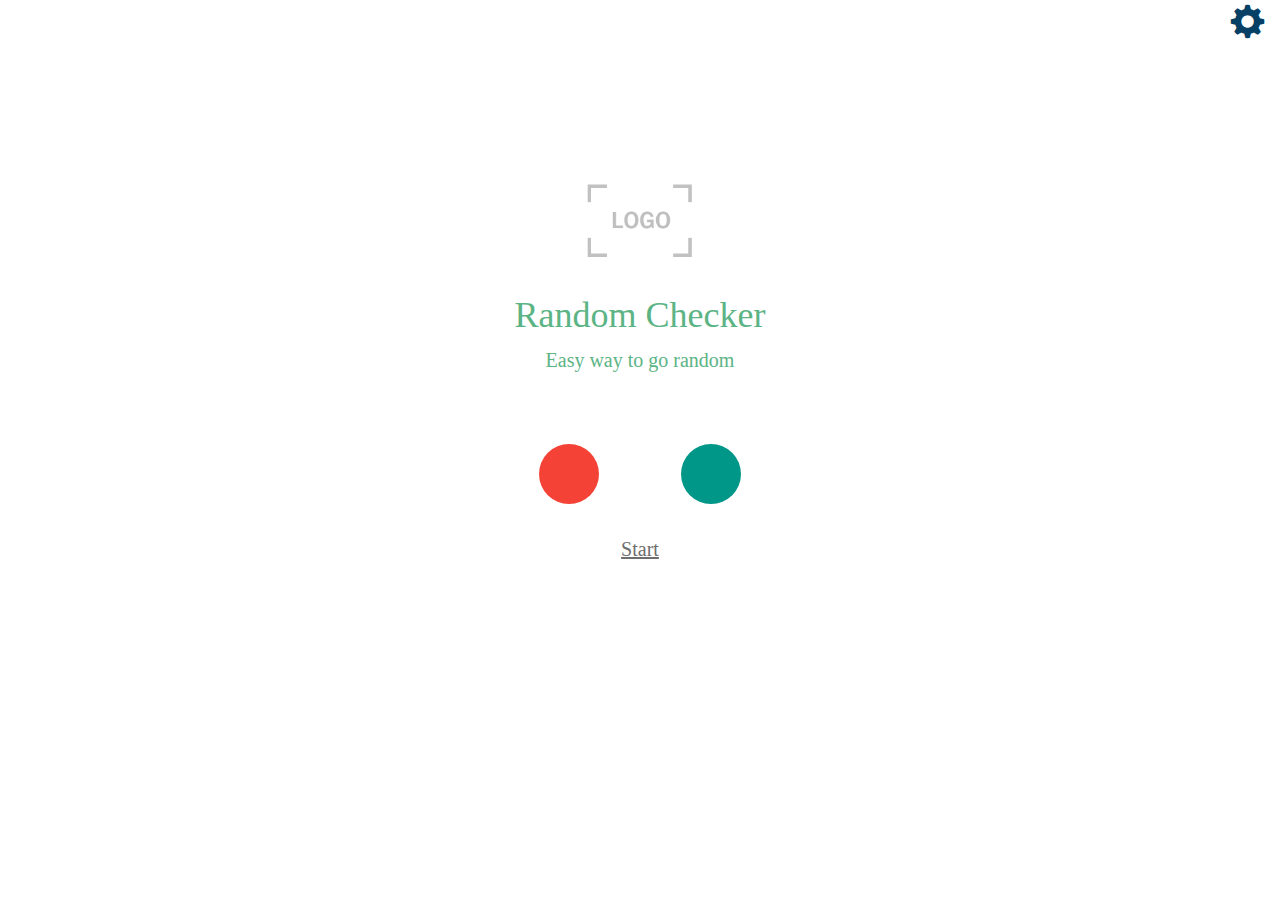
==== App/index.html @ 4e2b6e53 "" ====
﻿<!DOCTYPE html>
<html xmlns="http://www.w3.org/1999/xhtml">
<head>
    <meta charset="utf-8" />
    <meta name="viewport" content="width=device-width, initial-scale=1">
    <link rel="stylesheet" href="css/bootstrap.min.css" />
    <script src="js/jquery.min.js"></script>
    <script src="js/bootstrap.min.js"></script>
    <link rel="stylesheet" href="css/style.css">
    <script src="js/index.js"></script>

    <title>Random Cheker</title>
</head>
<body class="container-fluid Random">
    <div class="row">
        <div class="col-lg-11 col-md-11 col-sm-10 col-xs-9"></div>
        <div class="col-lg-1 col-md-1 col-sm-2 col-xs-3 text-right ">
            <a href="options.html"> <div class="glyphicon glyphicon-cog icon"></div></a>
        </div>
    </div>


    <div class="clear"></div>
    <div class="clear"></div>
    <div class="clear"></div>
    <div class="clear"></div>


    <div class="row">

        <div class=" col-md-4  col-xs-10  col-md-offset-4  col-xs-offset-1 ">
            <div>
                <img src="image/1.png" class="img-responsive img ">
                <h1 class="randomtxt impact">Random Checker</h1>
                <p>Easy way to go random</p>

                <div class="clear"></div>
                <div class="clear"></div>


                <div class="row">
                    <div class="col-xs-4 col-xs-offset-2  no"><div class="red"></div></div>
                    <div class="col-xs-4 no "><div class="green"></div></div>
                    <div class="col-xs-2 no"></div>
                </div>
                <div class="clear"></div>
                <div class="clear"></div>
                <div class="clear"></div>
                <div class="row"> <a href="result.html" class="Impact start">Start</a></div>
            </div>
        </div>
        <div class="col-lg-4 col-md-4  col-sm-1 col-xs-1 "></div>
    </div>





</body>
</html>
---- App/css/style.css ----
﻿body {
    text-align: center;
    font-family: 'Century Gothic' !important;
    /*align-content:center;*/
}

label {
    font-size: 18px;
}

.impact {
    font-family: Impact !important;
}

.img {
    max-width: 150px;
    display: block;
    margin-left: auto;
    margin-right: auto;
}

.clear {
    width: 100%;
    height: 30px;
}

.clear2 {
    width: 100%;
    height: 15px;
}

.noPaddingLeft {
    padding-left: 0px;
}
/*random page*/


.Random .icon {
    line-height: 1.2;
    font-size: 35px;
    color: #064165;
}

.Random .randomtxt {
    color: #5cb485;
}

.Random p {
    font-size: 20px;
    color: #5cb485;
    font-family: Century Gothic;
}

.Random .no {
    position: relative;
}

.Random .red {
    left: 50%;
    position: absolute;
    padding: 0;
    margin: 0;
    height: 60px;
    width: 60px;
    border-radius: 50%;
    margin-right: -50%;
    transform: translate(-50%,-50%);
    top: 30px;
    background-color: #f47473;
}

.Random .green {
    left: 50%;
    position: absolute;
    padding: 0;
    margin: 0;
    height: 60px;
    width: 60px;
    border-radius: 50%;
    background-color: #75f4b1;
    margin-right: -50%;
    transform: translate(-50%,-50%);
    top: 30px;
}

.Random .start {
    color: #6e6e6e;
    font-size: 20px;
    text-decoration: underline;
}



/*option page*/
.option .changetxt {
    color: #6d6d6d;
    font-size: small;
}

.option .leftdiv {
    text-align: left;
    /*padding-left: 25px;*/
}

.option .txtcolor {
    color: #6c957f;
    padding-top: 5px;
}

.option .txtpadding {
    padding-left: 10px;
}

.option .paddingcolor {
    padding-bottom: 22px;
    color: #6c957f;
}

.option .txtborder {
    border: none;
    border-bottom: 2px solid #6d6d6d;
    width: 100%;
}

    .option .txtborder:focus {
        outline: none;
        border: none;
        border-bottom: 2px solid #6d6d6d;
    }

.option .firstColor {
    float: right;
    background-color: #ee1111;
    width: 35px;
    height: 35px;
    border-radius: 50%;
    border: 1px solid #ddd;
}

.option .secondColor {
    float: right;
    background-color: #00a300;
    width: 35px;
    height: 35px;
    border-radius: 50%;
    border: 1px solid #ddd;
}

.adjustColor {
    width: 30px;
    height: 30px;
    border-radius: 50%;
    float: left;
}

.option .no {
    margin: 0px;
    padding: 0px;
}

.sixColors {
    background-color: #eff4ff;
    border: 1px solid #eee;
    padding-bottom: 10px;
    padding-top: 10px;
    padding-left: 5%;
}

.blackColor {
    background-color: #1d1d1d;
}

.whiteColor {
    background-color: #fff;
}

.blueColor {
    background-color: #1976D2;
}

.redColor {
    background-color: #F44336;
}

.greenColor {
    background-color: #009688;
}

.yellowColor {
    background-color: #FFEB3B;
}


.option .footer {
    position: fixed;
    bottom: 0;
    background-color: #fff;
    width: 100%;
    text-align: center;
    border-top: 1px solid #cfd8d8;
}

.option .savetxt {
    color: #6d6d6d;
    text-align: center;
    font-size: xx-large;
}

.option .randomtxt {
    color: #6c957f;
    font-family: monospace;
    text-align: center;
    font-size: xx-large;
}

.option .selector {
    text-align: center;
    font-size: large;
    color: black;
}

.option .number1 {
    color: #52d08d;
}



/*save page*/

.save .wait {
    color: #6c957f;
    font-size: 50px;
}

.save .divyes {
    position: relative;
    width: 250px;
    height: 250px;
    border-radius: 50%;
    display: block;
    margin-left: auto;
    margin-right: auto;
    background-color: #71bd91;
    color: white;
    font-size: 40px;
    font-family: Century Gothic;
}

.save .yes {
    bottom: 100px;
    position: absolute;
}

.save .reset {
    color: #6f6f6f;
    font-family: Century Gothic;
    font-size: 15px;
}
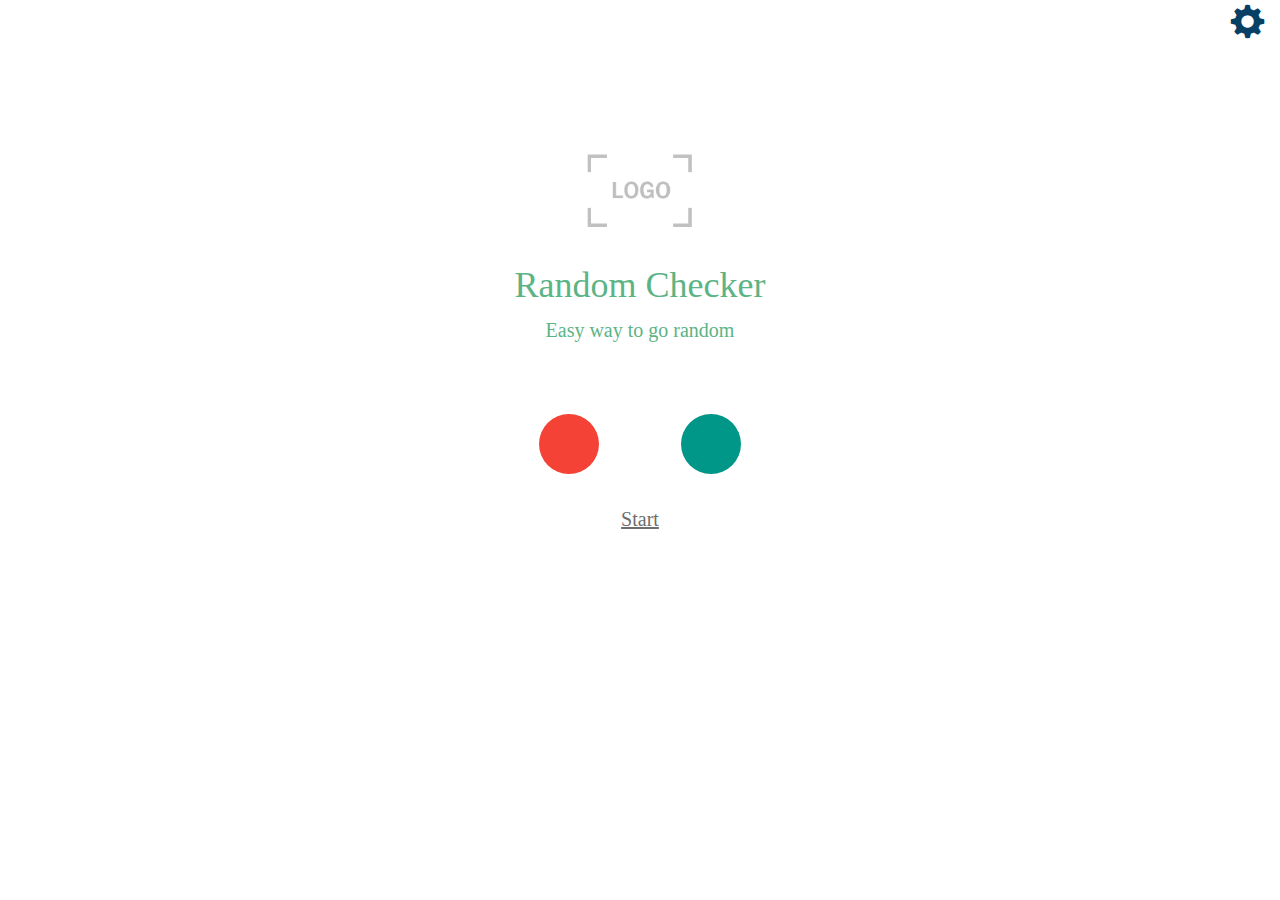
==== commit 5de9ff5d: "" ====
--- a/App/index.html
+++ b/App/index.html
@@ -18,9 +18,6 @@
             <a href="options.html"> <div class="glyphicon glyphicon-cog icon"></div></a>
         </div>
     </div>
-
-
-    <div class="clear"></div>
     <div class="clear"></div>
     <div class="clear"></div>
     <div class="clear"></div>
@@ -33,15 +30,11 @@
                 <img src="image/1.png" class="img-responsive img ">
                 <h1 class="randomtxt impact">Random Checker</h1>
                 <p>Easy way to go random</p>
-
                 <div class="clear"></div>
                 <div class="clear"></div>
-
-
                 <div class="row">
-                    <div class="col-xs-4 col-xs-offset-2  no"><div class="red"></div></div>
-                    <div class="col-xs-4 no "><div class="green"></div></div>
-                    <div class="col-xs-2 no"></div>
+                    <div class="col-xs-4 col-xs-offset-2"><div class="red"></div></div>
+                    <div class="col-xs-4"><div class="green"></div></div>
                 </div>
                 <div class="clear"></div>
                 <div class="clear"></div>
@@ -49,7 +42,6 @@
                 <div class="row"> <a href="result.html" class="Impact start">Start</a></div>
             </div>
         </div>
-        <div class="col-lg-4 col-md-4  col-sm-1 col-xs-1 "></div>
     </div>
 
 
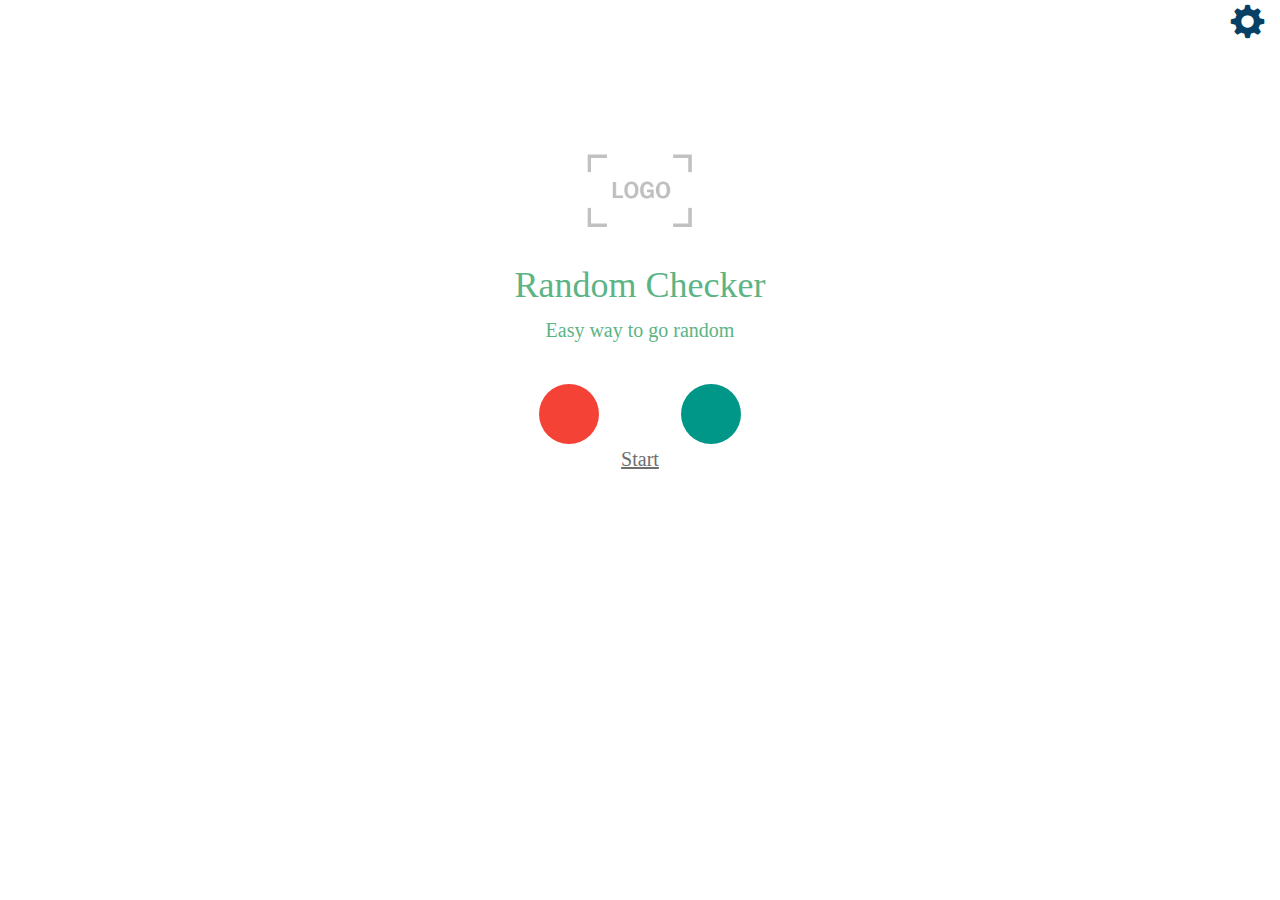
==== commit 18030c9e: "" ====
--- a/App/index.html
+++ b/App/index.html
@@ -31,12 +31,10 @@
                 <h1 class="randomtxt impact">Random Checker</h1>
                 <p>Easy way to go random</p>
                 <div class="clear"></div>
-                <div class="clear"></div>
                 <div class="row">
                     <div class="col-xs-4 col-xs-offset-2"><div class="red"></div></div>
                     <div class="col-xs-4"><div class="green"></div></div>
                 </div>
-                <div class="clear"></div>
                 <div class="clear"></div>
                 <div class="clear"></div>
                 <div class="row"> <a href="result.html" class="Impact start">Start</a></div>
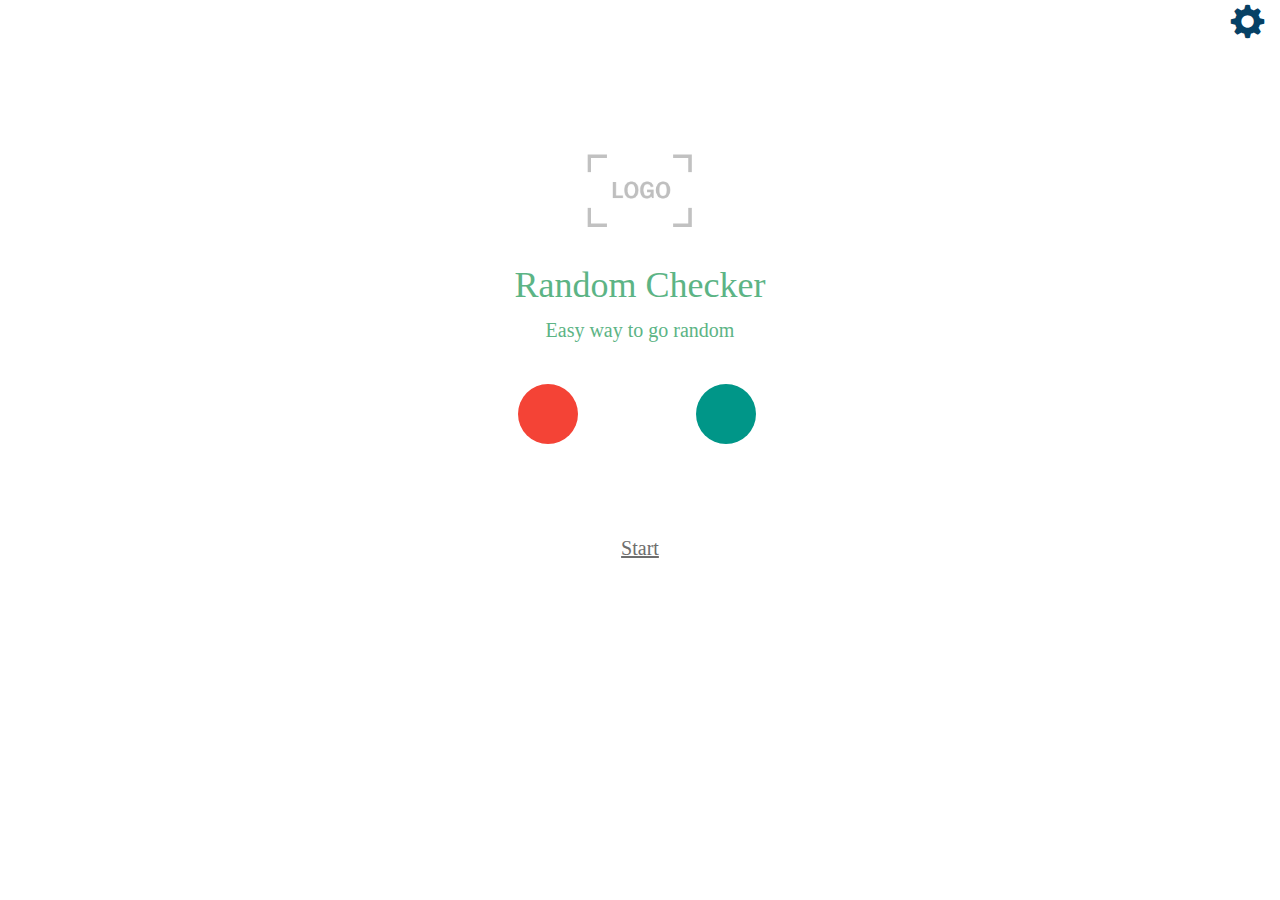
==== commit 112040c2: "" ====
--- a/App/index.html
+++ b/App/index.html
@@ -31,9 +31,10 @@
                 <h1 class="randomtxt impact">Random Checker</h1>
                 <p>Easy way to go random</p>
                 <div class="clear"></div>
+                <div class="clear"></div>
                 <div class="row">
-                    <div class="col-xs-4 col-xs-offset-2"><div class="red"></div></div>
-                    <div class="col-xs-4"><div class="green"></div></div>
+                    <div class="col-xs-3 col-xs-offset-3"><div class="red"></div></div>
+                    <div class="col-xs-3 col-xs-offset-2"><div class="green"></div></div>
                 </div>
                 <div class="clear"></div>
                 <div class="clear"></div>
--- a/App/css/style.css
+++ b/App/css/style.css
@@ -56,31 +56,21 @@
 }
 
 .Random .red {
-    left: 50%;
-    position: absolute;
-    padding: 0;
-    margin: 0;
+
     height: 60px;
     width: 60px;
     border-radius: 50%;
     margin-right: -50%;
     transform: translate(-50%,-50%);
-    top: 30px;
-    background-color: #f47473;
+   
 }
 
 .Random .green {
-    left: 50%;
-    position: absolute;
-    padding: 0;
-    margin: 0;
-    height: 60px;
+        height: 60px;
     width: 60px;
     border-radius: 50%;
-    background-color: #75f4b1;
     margin-right: -50%;
     transform: translate(-50%,-50%);
-    top: 30px;
 }
 
 .Random .start {
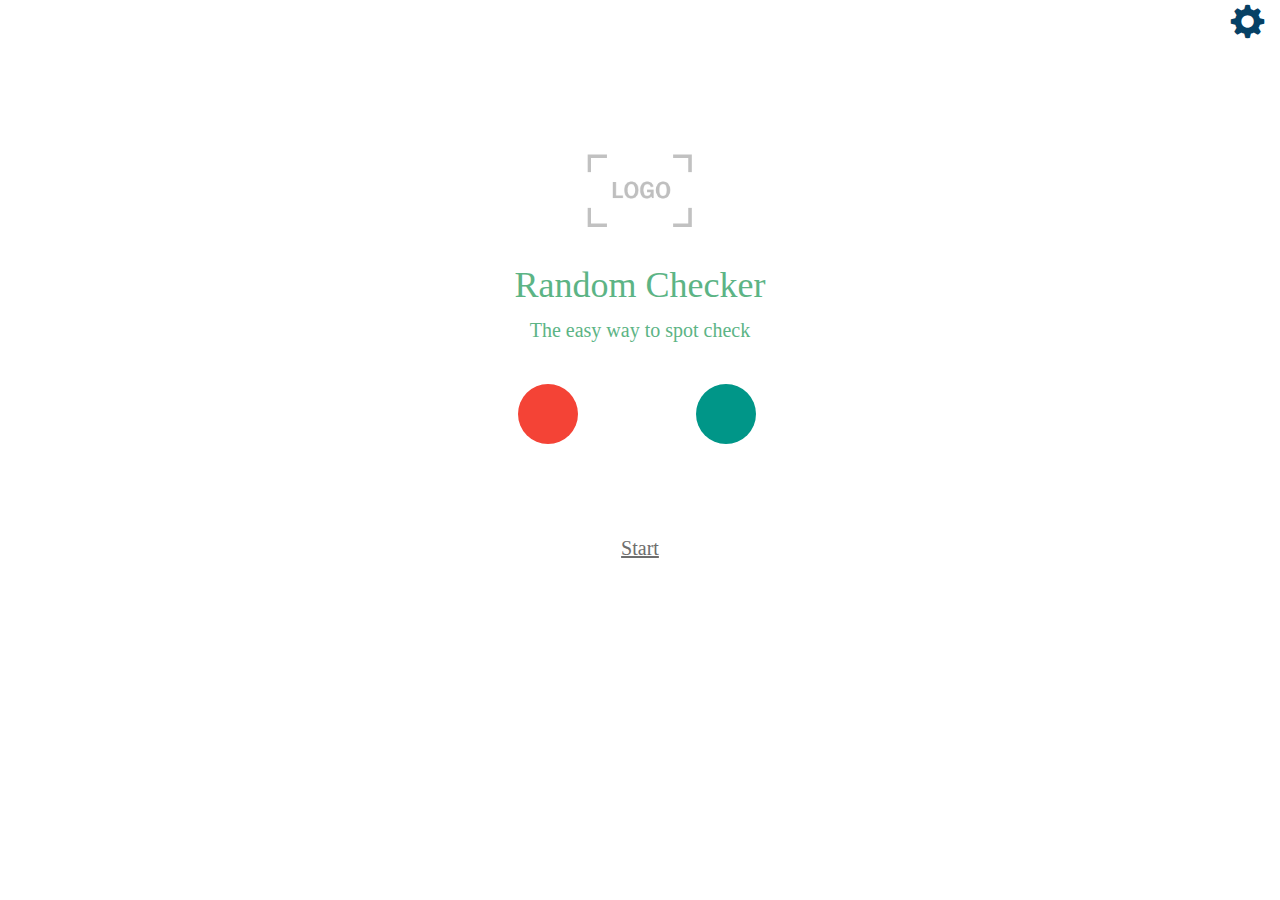
==== commit 2073ac36: "" ====
--- a/App/index.html
+++ b/App/index.html
@@ -29,7 +29,7 @@
             <div>
                 <img src="image/1.png" class="img-responsive img ">
                 <h1 class="randomtxt impact">Random Checker</h1>
-                <p>Easy way to go random</p>
+                <p>The easy way to spot check</p>
                 <div class="clear"></div>
                 <div class="clear"></div>
                 <div class="row">
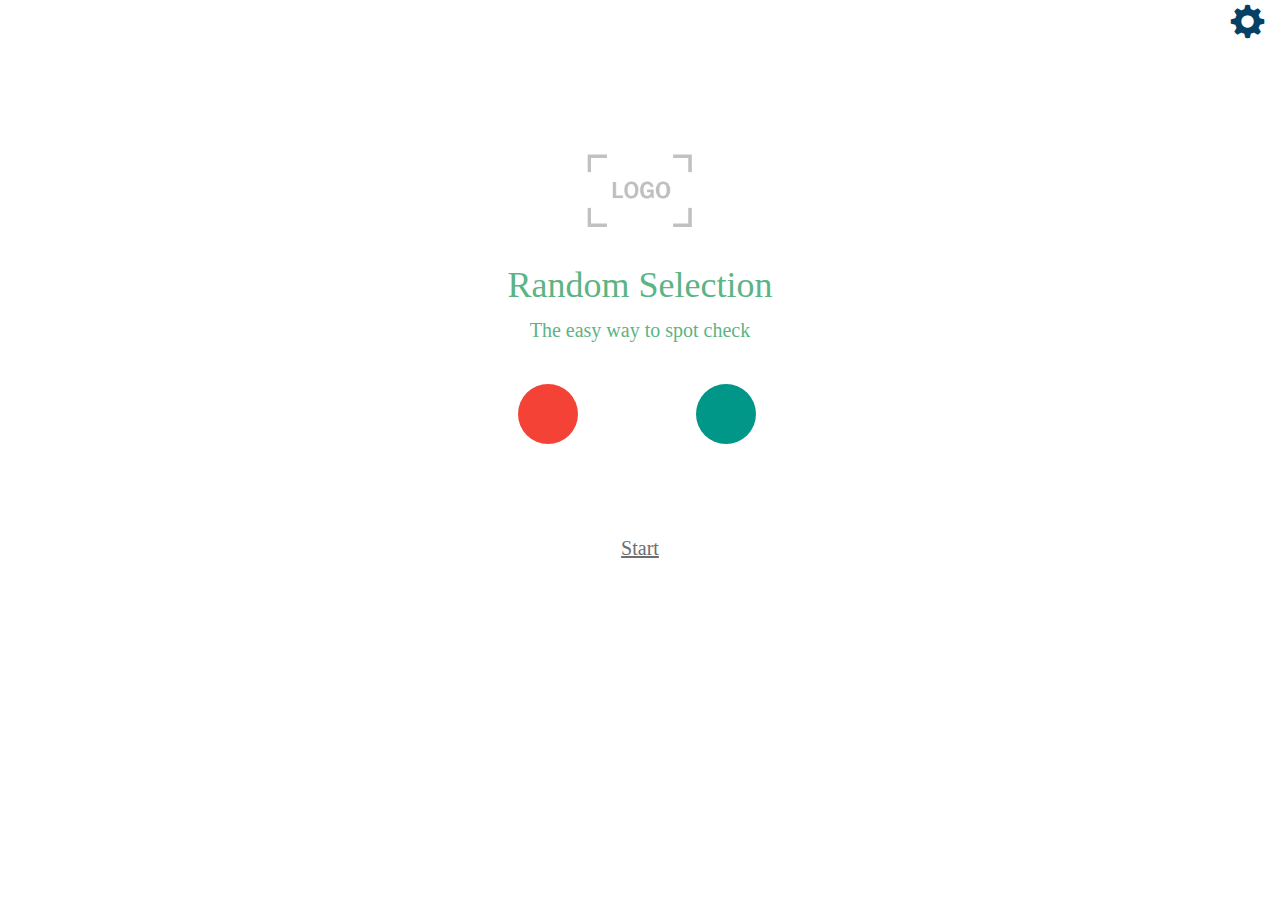
==== commit 27e22aa6: "" ====
--- a/App/index.html
+++ b/App/index.html
@@ -9,7 +9,7 @@
     <link rel="stylesheet" href="css/style.css">
     <script src="js/index.js"></script>
 
-    <title>Random Cheker</title>
+    <title>Random Selection</title>
 </head>
 <body class="container-fluid Random">
     <div class="row">
@@ -28,7 +28,7 @@
         <div class=" col-md-4  col-xs-10  col-md-offset-4  col-xs-offset-1 ">
             <div>
                 <img src="image/1.png" class="img-responsive img ">
-                <h1 class="randomtxt impact">Random Checker</h1>
+                <h1 class="randomtxt impact">Random Selection</h1>
                 <p>The easy way to spot check</p>
                 <div class="clear"></div>
                 <div class="clear"></div>
